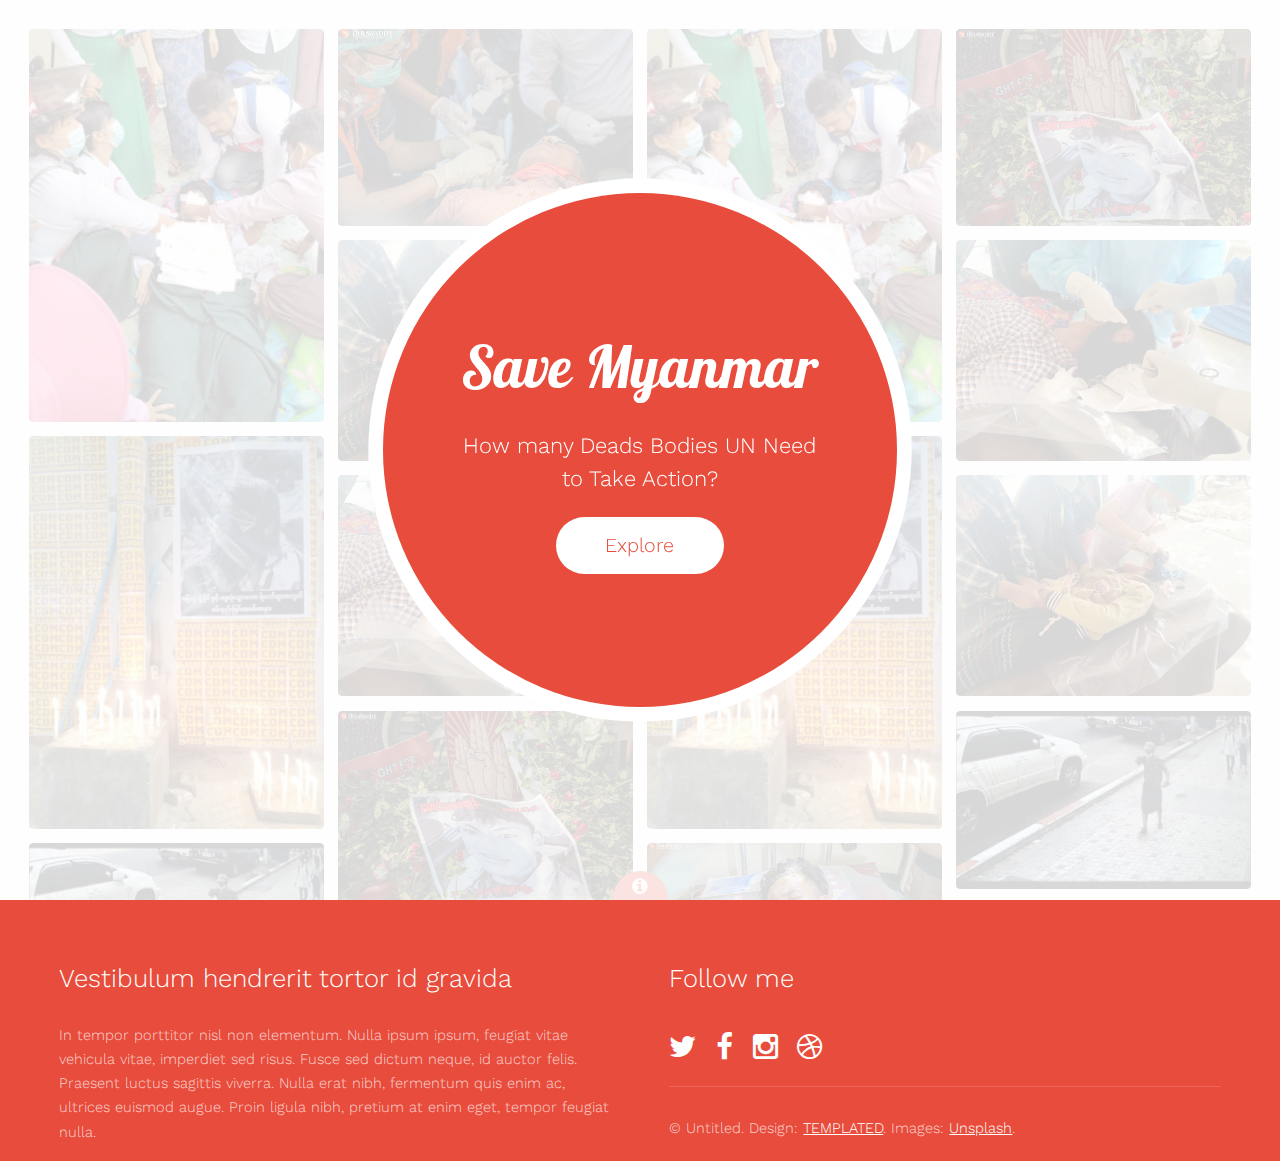
==== index.html @ 5583d714 "initial" ====
<!DOCTYPE html>
<html>
	<head>
		<title>Say No To Military Coup</title>
		<meta charset="utf-8" />
		<meta name="viewport" content="width=device-width, initial-scale=1" />
		<link rel="stylesheet" href="assets/css/main.css" />
	</head>
	<body>

		<!-- Header -->
			<header id="header">
				<div class="inner">
					<div class="content">
						<h1>Save Myanmar</h1>
						<h2>How many Deads Bodies UN Need<br />
						to Take Action?</h2>
						<a href="#" class="button big alt"><span>Explore</span></a>
					</div>
					<a href="#" class="button hidden"><span>Explore</span></a>
				</div>
			</header>

		<!-- Main -->
			<div id="main">
				<div class="inner">
					<div class="columns">

						<!-- Column 1 (horizontal, vertical, horizontal, vertical) -->
							<div class="image fit">
								<a href="detail2.html"><img src="images/img1.jpg" alt="" /></a>
							</div>
							<div class="image fit">
								<a href="detail2.html"><img src="images/img2.jpg" alt="" /></a>
							</div>
							<div class="image fit">
								<a href="detail2.html"><img src="images/img3.jpg" alt="" /></a>
							</div>
							<div class="image fit">
								<a href="detail2.html"><img src="images/img4.jpg" alt="" /></a>
							</div>

						<!-- Column 2 (vertical, horizontal, vertical, horizontal) -->
							<div class="image fit">
								<a href="detail2.html"><img src="images/img6.jpg" alt="" /></a>
							</div>
							<div class="image fit">
								<a href="detail2.html"><img src="images/img5.jpg" alt="" /></a>
							</div>
							<div class="image fit">
								<a href="detail2.html"><img src="images/img8.jpg" alt="" /></a>
							</div>
							<div class="image fit">
								<a href="detail2.html"><img src="images/img7.jpg" alt="" /></a>
							</div>

						<!-- Column 3 (horizontal, vertical, horizontal, vertical) -->
							<div class="image fit">
								<a href="detail2.html"><img src="images/img1.jpg" alt="" /></a>
							</div>
							<div class="image fit">
								<a href="detail2.html"><img src="images/img2.jpg" alt="" /></a>
							</div>
							<div class="image fit">
								<a href="detail2.html"><img src="images/img7.jpg" alt="" /></a>
							</div>
							<div class="image fit">
								<a href="detail2.html"><img src="images/img8.jpg" alt="" /></a>
							</div>

						<!-- Column 4 (vertical, horizontal, vertical, horizontal) -->
							<div class="image fit">
								<a href="detail2.html"><img src="images/img5.jpg" alt="" /></a>
							</div>
							<div class="image fit">
								<a href="detail2.html"><img src="images/img6.jpg" alt="" /></a>
							</div>
							<div class="image fit">
								<a href="detail2.html"><img src="images/img3.jpg" alt="" /></a>
							</div>
							<div class="image fit">
								<a href="detail2.html"><img src="images/img4.jpg" alt="" /></a>
							</div>

					</div>
				</div>
			</div>

		<!-- Footer -->
			<footer id="footer">
				<a href="#" class="info fa fa-info-circle"><span>About</span></a>
				<div class="inner">
					<div class="content">
						<h3>Vestibulum hendrerit tortor id gravida</h3>
						<p>In tempor porttitor nisl non elementum. Nulla ipsum ipsum, feugiat vitae vehicula vitae, imperdiet sed risus. Fusce sed dictum neque, id auctor felis. Praesent luctus sagittis viverra. Nulla erat nibh, fermentum quis enim ac, ultrices euismod augue. Proin ligula nibh, pretium at enim eget, tempor feugiat nulla.</p>
					</div>
					<div class="copyright">
						<h3>Follow me</h3>
						<ul class="icons">
							<li><a href="#" class="icon fa-twitter"><span class="label">Twitter</span></a></li>
							<li><a href="#" class="icon fa-facebook"><span class="label">Facebook</span></a></li>
							<li><a href="#" class="icon fa-instagram"><span class="label">Instagram</span></a></li>
							<li><a href="#" class="icon fa-dribbble"><span class="label">Dribbble</span></a></li>
						</ul>
						&copy; Untitled. Design: <a href="https://templated.co">TEMPLATED</a>. Images: <a href="https://unsplash.com/">Unsplash</a>.
					</div>
				</div>
			</footer>

		<!-- Scripts -->
			<script src="assets/js/jquery.min.js"></script>
			<script src="assets/js/skel.min.js"></script>
			<script src="assets/js/util.js"></script>
			<script src="assets/js/main.js"></script>

	</body>
</html>
---- assets/css/main.css ----
@import url(font-awesome.min.css);
@import url(https://fonts.googleapis.com/css?family=Pattaya|Work+Sans:400,200,300);

/*
	Radius by TEMPLATED
	templated.co @templatedco
	Released for free under the Creative Commons Attribution 3.0 license (templated.co/license)
*/

/* Reset */

	html, body, div, span, applet, object, iframe, h1, h2, h3, h4, h5, h6, p, blockquote, pre, a, abbr, acronym, address, big, cite, code, del, dfn, em, img, ins, kbd, q, s, samp, small, strike, strong, sub, sup, tt, var, b, u, i, center, dl, dt, dd, ol, ul, li, fieldset, form, label, legend, table, caption, tbody, tfoot, thead, tr, th, td, article, aside, canvas, details, embed, figure, figcaption, footer, header, hgroup, menu, nav, output, ruby, section, summary, time, mark, audio, video {
		margin: 0;
		padding: 0;
		border: 0;
		font-size: 100%;
		font: inherit;
		vertical-align: baseline;
	}

	article, aside, details, figcaption, figure, footer, header, hgroup, menu, nav, section {
		display: block;
	}

	body {
		line-height: 1;
	}

	ol, ul {
		list-style: none;
	}

	blockquote, q {
		quotes: none;
	}

	blockquote:before, blockquote:after, q:before, q:after {
		content: '';
		content: none;
	}

	table {
		border-collapse: collapse;
		border-spacing: 0;
	}

	body {
		-webkit-text-size-adjust: none;
	}

/* Box Model */

	*, *:before, *:after {
		-moz-box-sizing: border-box;
		-webkit-box-sizing: border-box;
		box-sizing: border-box;
	}

/* Basic */

	@-ms-viewport {
		width: device-width;
	}

	@media screen and (max-width: 480px) {

		html, body {
			min-width: 320px;
		}

	}

	body {
		background: #fff;
	}

		body.is-loading *, body.is-loading *:before, body.is-loading *:after {
			-moz-animation: none !important;
			-webkit-animation: none !important;
			-ms-animation: none !important;
			animation: none !important;
			-moz-transition: none !important;
			-webkit-transition: none !important;
			-ms-transition: none !important;
			transition: none !important;
		}

/* Type */

	body {
		background-color: #fff;
		color: #444;
	}

	body, input, select, textarea {
		font-family: "Work Sans", sans-serif;
		font-size: 13pt;
		font-weight: 300;
		line-height: 1.65;
	}

		@media screen and (max-width: 1680px) {

			body, input, select, textarea {
				font-size: 11pt;
			}

		}

		@media screen and (max-width: 1280px) {

			body, input, select, textarea {
				font-size: 11pt;
			}

		}

		@media screen and (max-width: 980px) {

			body, input, select, textarea {
				font-size: 12pt;
			}

		}

		@media screen and (max-width: 736px) {

			body, input, select, textarea {
				font-size: 12pt;
			}

		}

		@media screen and (max-width: 480px) {

			body, input, select, textarea {
				font-size: 12pt;
			}

		}

	a {
		text-decoration: underline;
		outline: 0;
	}

		a:hover {
			text-decoration: none;
		}

	strong, b {
		font-weight: 300;
	}

	em, i {
		font-style: italic;
	}

	p {
		margin: 0 0 2em 0;
	}

	h1, h2, h3, h4, h5, h6 {
		font-weight: 300;
		line-height: 1.5;
		margin: 0 0 1em 0;
	}

		h1 a, h2 a, h3 a, h4 a, h5 a, h6 a {
			color: inherit;
			text-decoration: none;
		}

	h2 {
		font-size: 1.75em;
	}

	h3 {
		font-size: 1.35em;
	}

	h4 {
		font-size: 1.1em;
	}

	h5 {
		font-size: 0.9em;
	}

	h6 {
		font-size: 0.7em;
	}

	sub {
		font-size: 0.8em;
		position: relative;
		top: 0.5em;
	}

	sup {
		font-size: 0.8em;
		position: relative;
		top: -0.5em;
	}

	blockquote {
		border-left: solid 4px;
		font-style: italic;
		margin: 0 0 2em 0;
		padding: 0.5em 0 0.5em 2em;
	}

	code {
		border-radius: 4px;
		border: solid 1px;
		font-family: "Courier New", monospace;
		font-size: 0.9em;
		margin: 0 0.25em;
		padding: 0.25em 0.65em;
	}

	pre {
		-webkit-overflow-scrolling: touch;
		font-family: "Courier New", monospace;
		font-size: 0.9em;
		margin: 0 0 2em 0;
	}

		pre code {
			display: block;
			line-height: 1.75;
			padding: 1em 1.5em;
			overflow-x: auto;
		}

	hr {
		border: 0;
		border-bottom: solid 1px;
		margin: 2em 0;
	}

		hr.major {
			margin: 3em 0;
		}

	.align-left {
		text-align: left;
	}

	.align-center {
		text-align: center;
	}

	.align-right {
		text-align: right;
	}

	input, select, textarea {
		color: #555;
	}

	a {
		color: #e74c3c;
	}

	strong, b {
		color: #555;
	}

	h1, h2, h3, h4, h5, h6 {
		color: #555;
	}

	blockquote {
		border-left-color: rgba(144, 144, 144, 0.25);
	}

	code {
		background: rgba(144, 144, 144, 0.075);
		border-color: rgba(144, 144, 144, 0.25);
	}

	hr {
		border-bottom-color: rgba(144, 144, 144, 0.25);
	}

/* Box */

	.box {
		border-radius: 4px;
		border: solid 1px;
		margin-bottom: 2em;
		padding: 1.5em;
	}

		.box > :last-child,
		.box > :last-child > :last-child,
		.box > :last-child > :last-child > :last-child {
			margin-bottom: 0;
		}

		.box.alt {
			border: 0;
			border-radius: 0;
			padding: 0;
		}

	.box {
		border-color: rgba(144, 144, 144, 0.25);
	}

/* Button */

	input[type="submit"],
	input[type="reset"],
	input[type="button"],
	button,
	.button {
		-moz-appearance: none;
		-webkit-appearance: none;
		-ms-appearance: none;
		appearance: none;
		-moz-transition: background-color 0.2s ease-in-out, color 0.2s ease-in-out;
		-webkit-transition: background-color 0.2s ease-in-out, color 0.2s ease-in-out;
		-ms-transition: background-color 0.2s ease-in-out, color 0.2s ease-in-out;
		transition: background-color 0.2s ease-in-out, color 0.2s ease-in-out;
		border-radius: 4px;
		border: 0;
		cursor: pointer;
		display: inline-block;
		font-weight: 300;
		height: 2.85em;
		line-height: 2.95em;
		padding: 0 2.5em;
		text-align: center;
		text-decoration: none;
		white-space: nowrap;
	}

		input[type="submit"].icon,
		input[type="reset"].icon,
		input[type="button"].icon,
		button.icon,
		.button.icon {
			padding-left: 1.35em;
		}

			input[type="submit"].icon:before,
			input[type="reset"].icon:before,
			input[type="button"].icon:before,
			button.icon:before,
			.button.icon:before {
				margin-right: 0.5em;
			}

		input[type="submit"].alt,
		input[type="reset"].alt,
		input[type="button"].alt,
		button.alt,
		.button.alt {
			background: #FFF;
			color: #e74c3c;
		}

		input[type="submit"].fit,
		input[type="reset"].fit,
		input[type="button"].fit,
		button.fit,
		.button.fit {
			display: block;
			margin: 0 0 1em 0;
			width: 100%;
		}

		input[type="submit"].small,
		input[type="reset"].small,
		input[type="button"].small,
		button.small,
		.button.small {
			font-size: 0.8em;
		}

		input[type="submit"].big,
		input[type="reset"].big,
		input[type="button"].big,
		button.big,
		.button.big {
			font-size: 1.35em;
		}

		input[type="submit"].disabled, input[type="submit"]:disabled,
		input[type="reset"].disabled,
		input[type="reset"]:disabled,
		input[type="button"].disabled,
		input[type="button"]:disabled,
		button.disabled,
		button:disabled,
		.button.disabled,
		.button:disabled {
			-moz-pointer-events: none;
			-webkit-pointer-events: none;
			-ms-pointer-events: none;
			pointer-events: none;
			opacity: 0.25;
		}

		@media screen and (max-width: 480px) {

			input[type="submit"],
			input[type="reset"],
			input[type="button"],
			button,
			.button {
				padding: 0;
			}

		}

/* Form */

	form {
		margin: 0 0 2em 0;
	}

	label {
		display: block;
		font-size: 0.9em;
		font-weight: 300;
		margin: 0 0 1em 0;
	}

	input[type="text"],
	input[type="password"],
	input[type="email"],
	select,
	textarea {
		-moz-appearance: none;
		-webkit-appearance: none;
		-ms-appearance: none;
		appearance: none;
		border-radius: 4px;
		border: none;
		border: solid 1px;
		color: inherit;
		display: block;
		outline: 0;
		padding: 0 1em;
		text-decoration: none;
		width: 100%;
	}

		input[type="text"]:invalid,
		input[type="password"]:invalid,
		input[type="email"]:invalid,
		select:invalid,
		textarea:invalid {
			box-shadow: none;
		}

	.select-wrapper {
		text-decoration: none;
		display: block;
		position: relative;
	}

		.select-wrapper:before {
			-moz-osx-font-smoothing: grayscale;
			-webkit-font-smoothing: antialiased;
			font-family: FontAwesome;
			font-style: normal;
			font-weight: normal;
			text-transform: none !important;
		}

		.select-wrapper:before {
			content: '\f078';
			display: block;
			height: 2.75em;
			line-height: 2.75em;
			pointer-events: none;
			position: absolute;
			right: 0;
			text-align: center;
			top: 0;
			width: 2.75em;
		}

		.select-wrapper select::-ms-expand {
			display: none;
		}

	input[type="text"],
	input[type="password"],
	input[type="email"],
	select {
		height: 2.75em;
	}

	textarea {
		padding: 0.75em 1em;
	}

	input[type="checkbox"],
	input[type="radio"] {
		-moz-appearance: none;
		-webkit-appearance: none;
		-ms-appearance: none;
		appearance: none;
		display: block;
		float: left;
		margin-right: -2em;
		opacity: 0;
		width: 1em;
		z-index: -1;
	}

		input[type="checkbox"] + label,
		input[type="radio"] + label {
			text-decoration: none;
			cursor: pointer;
			display: inline-block;
			font-size: 1em;
			font-weight: 300;
			padding-left: 2.4em;
			padding-right: 0.75em;
			position: relative;
		}

			input[type="checkbox"] + label:before,
			input[type="radio"] + label:before {
				-moz-osx-font-smoothing: grayscale;
				-webkit-font-smoothing: antialiased;
				font-family: FontAwesome;
				font-style: normal;
				font-weight: normal;
				text-transform: none !important;
			}

			input[type="checkbox"] + label:before,
			input[type="radio"] + label:before {
				border-radius: 4px;
				border: solid 1px;
				content: '';
				display: inline-block;
				height: 1.65em;
				left: 0;
				line-height: 1.58125em;
				position: absolute;
				text-align: center;
				top: 0;
				width: 1.65em;
			}

		input[type="checkbox"]:checked + label:before,
		input[type="radio"]:checked + label:before {
			content: '\f00c';
		}

	input[type="checkbox"] + label:before {
		border-radius: 4px;
	}

	input[type="radio"] + label:before {
		border-radius: 100%;
	}

	::-webkit-input-placeholder {
		opacity: 1.0;
	}

	:-moz-placeholder {
		opacity: 1.0;
	}

	::-moz-placeholder {
		opacity: 1.0;
	}

	:-ms-input-placeholder {
		opacity: 1.0;
	}

	.formerize-placeholder {
		opacity: 1.0;
	}

	label {
		color: #555;
	}

	input[type="text"],
	input[type="password"],
	input[type="email"],
	select,
	textarea {
		background: rgba(144, 144, 144, 0.075);
		border-color: rgba(144, 144, 144, 0.25);
	}

		input[type="text"]:focus,
		input[type="password"]:focus,
		input[type="email"]:focus,
		select:focus,
		textarea:focus {
			border-color: #e74c3c;
			box-shadow: 0 0 0 1px #e74c3c;
		}

	.select-wrapper:before {
		color: rgba(144, 144, 144, 0.25);
	}

	input[type="checkbox"] + label,
	input[type="radio"] + label {
		color: #444;
	}

		input[type="checkbox"] + label:before,
		input[type="radio"] + label:before {
			background: rgba(144, 144, 144, 0.075);
			border-color: rgba(144, 144, 144, 0.25);
		}

	input[type="checkbox"]:checked + label:before,
	input[type="radio"]:checked + label:before {
		background-color: #e74c3c;
		border-color: #e74c3c;
		color: #ffffff;
	}

	input[type="checkbox"]:focus + label:before,
	input[type="radio"]:focus + label:before {
		border-color: #e74c3c;
		box-shadow: 0 0 0 1px #e74c3c;
	}

	::-webkit-input-placeholder {
		color: #bbb !important;
	}

	:-moz-placeholder {
		color: #bbb !important;
	}

	::-moz-placeholder {
		color: #bbb !important;
	}

	:-ms-input-placeholder {
		color: #bbb !important;
	}

	.formerize-placeholder {
		color: #bbb !important;
	}

/* Icon */

	.icon {
		text-decoration: none;
		border-bottom: none;
		position: relative;
	}

		.icon:before {
			-moz-osx-font-smoothing: grayscale;
			-webkit-font-smoothing: antialiased;
			font-family: FontAwesome;
			font-style: normal;
			font-weight: normal;
			text-transform: none !important;
		}

		.icon > .label {
			display: none;
		}

/* Image */

	.image {
		border-radius: 4px;
		border: 0;
		display: inline-block;
		position: relative;
	}

		.image img {
			border-radius: 4px;
			display: block;
		}

		.image.left, .image.right {
			max-width: 40%;
		}

			.image.left img, .image.right img {
				width: 100%;
			}

		.image.left {
			float: left;
			margin: 0 1.5em 1em 0;
			top: 0.25em;
		}

		.image.right {
			float: right;
			margin: 0 0 1em 1.5em;
			top: 0.25em;
		}

		.image.fit {
			display: block;
			margin: 0 0 2em 0;
			width: 100%;
		}

			.image.fit img {
				width: 100%;
			}

		.image.main {
			display: block;
			margin: 0 0 3em 0;
			width: 100%;
		}

			.image.main img {
				width: 100%;
			}

/* List */

	ol {
		list-style: decimal;
		margin: 0 0 2em 0;
		padding-left: 1.25em;
	}

		ol li {
			padding-left: 0.25em;
		}

	ul {
		list-style: disc;
		margin: 0 0 2em 0;
		padding-left: 1em;
	}

		ul li {
			padding-left: 0.5em;
		}

		ul.alt {
			list-style: none;
			padding-left: 0;
		}

			ul.alt li {
				border-top: solid 1px;
				padding: 0.5em 0;
			}

				ul.alt li:first-child {
					border-top: 0;
					padding-top: 0;
				}

		ul.icons {
			cursor: default;
			list-style: none;
			padding-left: 0;
		}

			ul.icons li {
				display: inline-block;
				padding: 0 1em 0 0;
			}

				ul.icons li:last-child {
					padding-right: 0;
				}

				ul.icons li .icon:before {
					font-size: 2em;
				}

		ul.actions {
			cursor: default;
			list-style: none;
			padding-left: 0;
		}

			ul.actions li {
				display: inline-block;
				padding: 0 1em 0 0;
				vertical-align: middle;
			}

				ul.actions li:last-child {
					padding-right: 0;
				}

			ul.actions.small li {
				padding: 0 0.5em 0 0;
			}

			ul.actions.vertical li {
				display: block;
				padding: 1em 0 0 0;
			}

				ul.actions.vertical li:first-child {
					padding-top: 0;
				}

				ul.actions.vertical li > * {
					margin-bottom: 0;
				}

			ul.actions.vertical.small li {
				padding: 0.5em 0 0 0;
			}

				ul.actions.vertical.small li:first-child {
					padding-top: 0;
				}

			ul.actions.fit {
				display: table;
				margin-left: -1em;
				padding: 0;
				table-layout: fixed;
				width: calc(100% + 1em);
			}

				ul.actions.fit li {
					display: table-cell;
					padding: 0 0 0 1em;
				}

					ul.actions.fit li > * {
						margin-bottom: 0;
					}

				ul.actions.fit.small {
					margin-left: -0.5em;
					width: calc(100% + 0.5em);
				}

					ul.actions.fit.small li {
						padding: 0 0 0 0.5em;
					}

			@media screen and (max-width: 480px) {

				ul.actions {
					margin: 0 0 2em 0;
				}

					ul.actions li {
						padding: 1em 0 0 0;
						display: block;
						text-align: center;
						width: 100%;
					}

						ul.actions li:first-child {
							padding-top: 0;
						}

						ul.actions li > * {
							width: 100%;
							margin: 0 !important;
						}

							ul.actions li > *.icon:before {
								margin-left: -2em;
							}

					ul.actions.small li {
						padding: 0.5em 0 0 0;
					}

						ul.actions.small li:first-child {
							padding-top: 0;
						}

			}

	dl {
		margin: 0 0 2em 0;
	}

		dl dt {
			display: block;
			font-weight: 300;
			margin: 0 0 1em 0;
		}

		dl dd {
			margin-left: 2em;
		}

	ul.alt li {
		border-top-color: rgba(144, 144, 144, 0.25);
	}

/* Columns */

	.columns {
		position: relative;
		-moz-column-count: 4;
		-webkit-column-count: 4;
		column-count: 4;
		-moz-column-gap: 1em;
		-webkit-column-gap: 1em;
		column-gap: 1em;
	}

		.columns .image {
			position: relative;
			display: inline-block;
			margin: 0 0 .5em;
			width: 100%;
			overflow: hidden;
		}

			.columns .image img {
				-moz-transition: -moz-transform 0.2s ease-in-out;
				-webkit-transition: -webkit-transform 0.2s ease-in-out;
				-ms-transition: -ms-transform 0.2s ease-in-out;
				transition: transform 0.2s ease-in-out;
				-webkit-backface-visibility: hidden;
				-webkit-transform: translate3D(0, 0, 0);
			}

			.columns .image:hover img {
				-moz-transform: scale(1.1);
				-webkit-transform: scale(1.1);
				-ms-transform: scale(1.1);
				transform: scale(1.1);
			}

		@media screen and (max-width: 736px) {

			.columns {
				-moz-column-count: 2;
				-webkit-column-count: 2;
				column-count: 2;
			}

		}

		@media screen and (max-width: 480px) {

			.columns {
				-moz-column-count: 1;
				-webkit-column-count: 1;
				column-count: 1;
			}

		}

/* Preview */

	#preview {
		position: relative;
		padding: 1em;
	}

		#preview .inner {
			max-width: 70em;
			margin: 0 auto;
		}

		#preview .image {
			margin: 0;
		}

		#preview.vertical .inner {
			display: -ms-flexbox;
			display: -moz-flex;
			display: -webkit-flex;
			display: -ms-flex;
			display: flex;
		}

			#preview.vertical .inner .image {
				-ms-flex: 1 1 calc(100% - 50px);
				flex: 1 1 calc(100% - 50px);
				max-width: 100%;
				width: 50%;
			}

			#preview.vertical .inner .content {
				-ms-flex: 1 1 calc(100% - 50px);
				flex: 1 1 calc(100% - 50px);
				max-width: 100%;
				width: 50%;
			}

		#preview .nav {
			-moz-transition: background-color 0.2s ease-in-out;
			-webkit-transition: background-color 0.2s ease-in-out;
			-ms-transition: background-color 0.2s ease-in-out;
			transition: background-color 0.2s ease-in-out;
			position: fixed;
			height: 2em;
			width: 2em;
			background: #fff;
			border-radius: 100%;
			line-height: 2em;
			top: 50%;
			font-size: 1.75em;
			text-align: center;
			z-index: 10003;
		}

			#preview .nav:hover {
				background: #FFF;
			}

			#preview .nav.previous {
				left: -.4em;
			}

			#preview .nav.next {
				right: -.4em;
			}

		#preview .content {
			padding: 3em 2em;
		}

			#preview .content header h2 {
				font-size: 2.5em;
				color: #e74c3c;
			}

		@media screen and (max-width: 1680px) {

			#preview .inner {
				max-width: 55em;
			}

		}

		@media screen and (max-width: 980px) {

			#preview.vertical .inner {
				-moz-flex-wrap: wrap;
				-webkit-flex-wrap: wrap;
				-ms-flex-wrap: wrap;
				flex-wrap: wrap;
			}

		}

		@media screen and (max-width: 736px) {

			#preview .content {
				padding: 2em;
			}

				#preview .content header h2 {
					font-size: 2em;
				}

		}

/* Section/Article */

	section.special, article.special {
		text-align: center;
	}

	header p {
		position: relative;
		margin: 0 0 1.5em 0;
	}

	header h2 + p {
		font-size: 1.25em;
		margin-top: -1em;
	}

	header h3 + p {
		font-size: 1.1em;
		margin-top: -0.8em;
	}

	header h4 + p,
	header h5 + p,
	header h6 + p {
		font-size: 0.9em;
		margin-top: -0.6em;
	}

	header p {
		color: #bbb;
	}

/* Table */

	.table-wrapper {
		-webkit-overflow-scrolling: touch;
		overflow-x: auto;
	}

	table {
		margin: 0 0 2em 0;
		width: 100%;
	}

		table tbody tr {
			border: solid 1px;
			border-left: 0;
			border-right: 0;
		}

		table td {
			padding: 0.75em 0.75em;
		}

		table th {
			font-size: 0.9em;
			font-weight: 300;
			padding: 0 0.75em 0.75em 0.75em;
			text-align: left;
		}

		table thead {
			border-bottom: solid 2px;
		}

		table tfoot {
			border-top: solid 2px;
		}

		table.alt {
			border-collapse: separate;
		}

			table.alt tbody tr td {
				border: solid 1px;
				border-left-width: 0;
				border-top-width: 0;
			}

				table.alt tbody tr td:first-child {
					border-left-width: 1px;
				}

			table.alt tbody tr:first-child td {
				border-top-width: 1px;
			}

			table.alt thead {
				border-bottom: 0;
			}

			table.alt tfoot {
				border-top: 0;
			}

	table tbody tr {
		border-color: rgba(144, 144, 144, 0.25);
	}

		table tbody tr:nth-child(2n + 1) {
			background-color: rgba(144, 144, 144, 0.075);
		}

	table th {
		color: #555;
	}

	table thead {
		border-bottom-color: rgba(144, 144, 144, 0.25);
	}

	table tfoot {
		border-top-color: rgba(144, 144, 144, 0.25);
	}

	table.alt tbody tr td {
		border-color: rgba(144, 144, 144, 0.25);
	}

/* Header */

	#header {
		-moz-transition: background 1s ease-in-out, height 0.2s ease-in-out;
		-webkit-transition: background 1s ease-in-out, height 0.2s ease-in-out;
		-ms-transition: background 1s ease-in-out, height 0.2s ease-in-out;
		transition: background 1s ease-in-out, height 0.2s ease-in-out;
		display: -moz-flex;
		display: -webkit-flex;
		display: -ms-flex;
		display: flex;
		-moz-justify-content: center;
		-webkit-justify-content: center;
		-ms-justify-content: center;
		justify-content: center;
		-moz-align-items: center;
		-webkit-align-items: center;
		-ms-align-items: center;
		align-items: center;
		display: -ms-flexbox;
		-ms-flex-align: center;
		-ms-flex-pack: center;
		background: rgba(254, 254, 254, 0.85);
		position: fixed;
		top: 0;
		width: 100%;
		height: 100vh;
		z-index: 10001;
	}

		#header .inner {
			-moz-transition: height 0.2s ease-in-out, width 0.2s ease-in-out;
			-webkit-transition: height 0.2s ease-in-out, width 0.2s ease-in-out;
			-ms-transition: height 0.2s ease-in-out, width 0.2s ease-in-out;
			transition: height 0.2s ease-in-out, width 0.2s ease-in-out;
			display: -moz-flex;
			display: -webkit-flex;
			display: -ms-flex;
			display: flex;
			-moz-flex-direction: column;
			-webkit-flex-direction: column;
			-ms-flex-direction: column;
			flex-direction: column;
			-moz-justify-content: center;
			-webkit-justify-content: center;
			-ms-justify-content: center;
			justify-content: center;
			-moz-align-items: center;
			-webkit-align-items: center;
			-ms-align-items: center;
			align-items: center;
			display: -ms-flexbox;
			-ms-flex-align: center;
			-ms-flex-pack: center;
			background: #e74c3c;
			border-radius: 100%;
			width: 35em;
			height: 35em;
			padding: 4em;
			text-align: center;
			box-shadow: 0 0 0 1em #FFF;
			cursor: default;
		}

			#header .inner .content {
				-moz-transition: opacity 1s ease-in-out;
				-webkit-transition: opacity 1s ease-in-out;
				-ms-transition: opacity 1s ease-in-out;
				transition: opacity 1s ease-in-out;
				opacity: 1;
			}

				#header .inner .content h1 {
					font-size: 4em;
					font-family: 'Pattaya', sans-serif;
					margin: 0 0 .25em 0;
					color: #fff;
				}

				#header .inner .content h2 {
					font-size: 1.5em;
					color: #fff;
					margin: 0 0 1em 0;
				}

			#header .inner .button {
				-moz-transition: background 1s ease-in-out;
				-webkit-transition: background 1s ease-in-out;
				-ms-transition: background 1s ease-in-out;
				transition: background 1s ease-in-out;
				margin: 0;
				border-radius: 30px;
			}

				#header .inner .button.hidden {
					display: none;
					cursor: pointer;
				}

			#header .inner.hidden {
				display: none;
			}

		#header.hide, #header.preview {
			-moz-transition: background 0.2s ease-in-out, height 1s ease-in-out;
			-webkit-transition: background 0.2s ease-in-out, height 1s ease-in-out;
			-ms-transition: background 0.2s ease-in-out, height 1s ease-in-out;
			transition: background 0.2s ease-in-out, height 1s ease-in-out;
			background: none;
			height: 0;
		}

			#header.hide .inner, #header.preview .inner {
				height: 6em;
				width: 6em;
				padding: 2em;
			}

				#header.hide .inner .content, #header.preview .inner .content {
					opacity: 0;
				}

					#header.hide .inner .content h1, #header.preview .inner .content h1 {
						display: none;
					}

					#header.hide .inner .content h2, #header.preview .inner .content h2 {
						display: none;
					}

			#header.hide .button.big, #header.preview .button.big {
				display: none;
			}

			#header.hide .button.hidden, #header.preview .button.hidden {
				text-decoration: none;
				padding-top: 1.5em;
				padding-left: 0;
				padding-right: 0;
				background: none;
				display: inline-block;
			}

				#header.hide .button.hidden:before, #header.preview .button.hidden:before {
					-moz-osx-font-smoothing: grayscale;
					-webkit-font-smoothing: antialiased;
					font-family: FontAwesome;
					font-style: normal;
					font-weight: normal;
					text-transform: none !important;
				}

				#header.hide .button.hidden:before, #header.preview .button.hidden:before {
					content: '\f015';
					color: #FFF;
					font-size: 1.5em;
				}

				#header.hide .button.hidden span, #header.preview .button.hidden span {
					display: none;
				}

		@media screen and (max-width: 736px) {

			#header .inner {
				width: 25em;
				height: 25em;
				font-size: .75em;
				padding: 3em;
			}

		}

		@media screen and (max-width: 480px) {

			#header .inner {
				width: 26em;
				height: 26em;
				padding: 2em;
				font-size: .65em;
			}

				#header .inner .button {
					padding-left: 2em;
					padding-right: 2em;
				}

		}

/* Main */

	#main {
		padding: 2em;
	}

		#main .inner {
			max-width: 100%;
		}

/* Footer */

	#footer {
		-moz-transition: bottom 0.2s ease;
		-webkit-transition: bottom 0.2s ease;
		-ms-transition: bottom 0.2s ease;
		transition: bottom 0.2s ease;
		position: fixed;
		bottom: -20em;
		color: #FFF;
		left: 0;
		width: 100%;
		text-align: center;
		z-index: 9999;
	}

		#footer.show {
			bottom: 0;
		}

		#footer .info {
			position: relative;
			display: inline-block;
			text-decoration: none;
			border-radius: 50% 50% 0 0;
			background: #e74c3c;
			width: 3em;
			height: 3em;
			margin-bottom: -1.75em;
			color: #FFF;
			font-size: 1.25em;
			padding-top: .35em;
		}

			#footer .info span {
				display: none;
			}

		#footer .inner {
			display: -moz-flex;
			display: -webkit-flex;
			display: -ms-flex;
			display: flex;
			-moz-justify-content: center;
			-webkit-justify-content: center;
			-ms-justify-content: center;
			justify-content: center;
			-moz-align-items: stretch;
			-webkit-align-items: stretch;
			-ms-align-items: stretch;
			align-items: stretch;
			display: -ms-flexbox;
			-ms-flex-align: center;
			-ms-flex-pack: center;
			position: relative;
			z-index: 10003;
			background: #e74c3c;
			padding: 2em;
			height: 20em;
		}

			#footer .inner .content,
			#footer .inner .copyright {
				width: 50%;
				text-align: left;
				color: rgba(255, 255, 255, 0.75);
				padding: 2em;
				display: inline-block;
			}

				#footer .inner .content h3,
				#footer .inner .copyright h3 {
					color: #FFF;
					font-size: 1.75em;
				}

				#footer .inner .content a,
				#footer .inner .copyright a {
					color: #FFF;
				}

					#footer .inner .content a:hover,
					#footer .inner .copyright a:hover {
						color: rgba(255, 255, 255, 0.75);
					}

				#footer .inner .content p,
				#footer .inner .copyright p {
					margin: 0;
				}

			#footer .inner .copyright ul {
				border-bottom: 1px solid rgba(255, 255, 255, 0.15);
				padding-bottom: 1em;
			}

		@media screen and (max-width: 980px) {

			#footer {
				position: relative;
				bottom: 0;
			}

				#footer .inner {
					height: auto;
					display: block;
				}

					#footer .inner .content,
					#footer .inner .copyright {
						display: block;
						width: 100%;
						text-align: center;
					}

				#footer .info {
					display: none;
				}

		}

		@media screen and (max-width: 480px) {

			#footer .inner {
				padding: 2em;
			}

				#footer .inner .content,
				#footer .inner .copyright {
					padding: 1em;
				}

		}
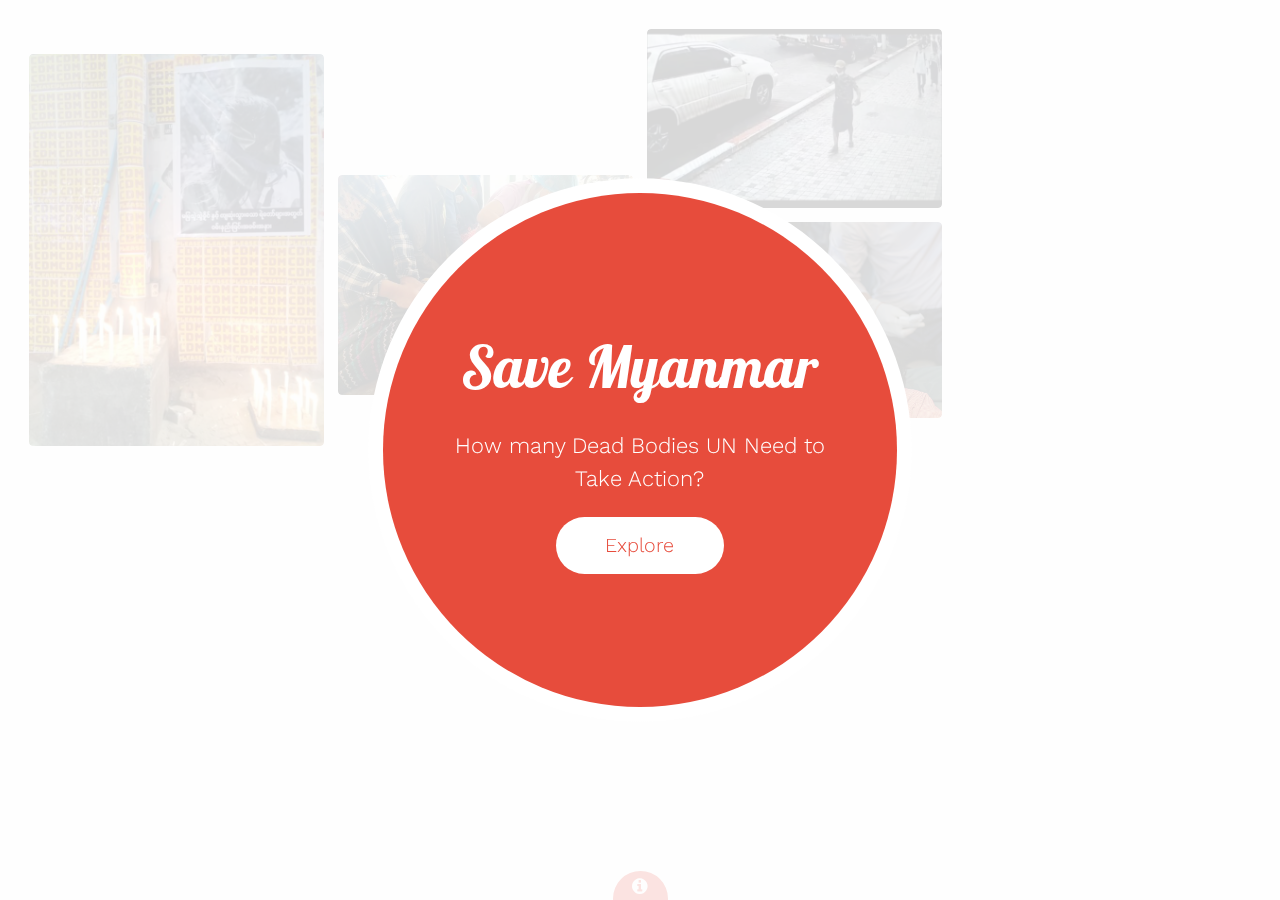
==== commit cfbbc187: "before 28 feb" ====
--- a/index.html
+++ b/index.html
@@ -13,8 +13,7 @@
 				<div class="inner">
 					<div class="content">
 						<h1>Save Myanmar</h1>
-						<h2>How many Deads Bodies UN Need<br />
-						to Take Action?</h2>
+						<h2>How many Dead Bodies UN Need to Take Action?</h2>
 						<a href="#" class="button big alt"><span>Explore</span></a>
 					</div>
 					<a href="#" class="button hidden"><span>Explore</span></a>
@@ -28,58 +27,58 @@
 
 						<!-- Column 1 (horizontal, vertical, horizontal, vertical) -->
 							<div class="image fit">
-								<a href="detail2.html"><img src="images/img1.jpg" alt="" /></a>
+								<a href="mttk.html"><img src="images/mttk.jpg" alt="" /></a>
 							</div>
 							<div class="image fit">
-								<a href="detail2.html"><img src="images/img2.jpg" alt="" /></a>
+								<a href="mttk.html"><img src="images/img2.jpg" alt="" /></a>
 							</div>
+							<!-- <div class="image fit">
+								<a href="detail2.html"><img src="images/img3.jpg" alt="" /></a>
+							</div> -->
 							<div class="image fit">
-								<a href="detail2.html"><img src="images/img3.jpg" alt="" /></a>
-							</div>
-							<div class="image fit">
-								<a href="detail2.html"><img src="images/img4.jpg" alt="" /></a>
+								<a href="ktnw.html"><img src="images/ktnw.jpg" alt="" /></a>
 							</div>
 
 						<!-- Column 2 (vertical, horizontal, vertical, horizontal) -->
 							<div class="image fit">
-								<a href="detail2.html"><img src="images/img6.jpg" alt="" /></a>
+								<a href="ktnw.html"><img src="images/ktnw2.jpg" alt="" /></a>
 							</div>
 							<div class="image fit">
-								<a href="detail2.html"><img src="images/img5.jpg" alt="" /></a>
+								<a href="ktnw.html"><img src="images/ktnw3.jpg" alt="" /></a>
 							</div>
-							<div class="image fit">
+							<!-- <div class="image fit">
 								<a href="detail2.html"><img src="images/img8.jpg" alt="" /></a>
-							</div>
-							<div class="image fit">
+							</div> -->
+							<!-- <div class="image fit">
 								<a href="detail2.html"><img src="images/img7.jpg" alt="" /></a>
-							</div>
+							</div> -->
 
 						<!-- Column 3 (horizontal, vertical, horizontal, vertical) -->
 							<div class="image fit">
-								<a href="detail2.html"><img src="images/img1.jpg" alt="" /></a>
+								<a href="mwyt.html"><img src="images/mwyt.jpg" alt="" /></a>
 							</div>
 							<div class="image fit">
-								<a href="detail2.html"><img src="images/img2.jpg" alt="" /></a>
+								<a href="mwyt.html"><img src="images/mwyt2.jpg" alt="" /></a>
 							</div>
-							<div class="image fit">
+							<!-- <div class="image fit">
 								<a href="detail2.html"><img src="images/img7.jpg" alt="" /></a>
 							</div>
 							<div class="image fit">
 								<a href="detail2.html"><img src="images/img8.jpg" alt="" /></a>
-							</div>
+							</div> -->
 
 						<!-- Column 4 (vertical, horizontal, vertical, horizontal) -->
 							<div class="image fit">
-								<a href="detail2.html"><img src="images/img5.jpg" alt="" /></a>
+								<a href="mwyt.html"><img src="images/mwyt3.jpg" alt="" /></a>
 							</div>
 							<div class="image fit">
-								<a href="detail2.html"><img src="images/img6.jpg" alt="" /></a>
+								<a href="mwyt.html"><img src="images/img6.jpg" alt="" /></a>
 							</div>
 							<div class="image fit">
-								<a href="detail2.html"><img src="images/img3.jpg" alt="" /></a>
+								<a href="mwyt.html"><img src="images/img3.jpg" alt="" /></a>
 							</div>
 							<div class="image fit">
-								<a href="detail2.html"><img src="images/img4.jpg" alt="" /></a>
+								<a href="mwyt.html"><img src="images/img4.jpg" alt="" /></a>
 							</div>
 
 					</div>
@@ -91,18 +90,20 @@
 				<a href="#" class="info fa fa-info-circle"><span>About</span></a>
 				<div class="inner">
 					<div class="content">
-						<h3>Vestibulum hendrerit tortor id gravida</h3>
-						<p>In tempor porttitor nisl non elementum. Nulla ipsum ipsum, feugiat vitae vehicula vitae, imperdiet sed risus. Fusce sed dictum neque, id auctor felis. Praesent luctus sagittis viverra. Nulla erat nibh, fermentum quis enim ac, ultrices euismod augue. Proin ligula nibh, pretium at enim eget, tempor feugiat nulla.</p>
+						<h3>How many Deads Bodies UN Need to Take Action?</h3>
+						<p>
+							#How_Many_Dead_Bodies_UN_Need_To_Take_Action?
+						</p>
 					</div>
 					<div class="copyright">
 						<h3>Follow me</h3>
 						<ul class="icons">
-							<li><a href="#" class="icon fa-twitter"><span class="label">Twitter</span></a></li>
-							<li><a href="#" class="icon fa-facebook"><span class="label">Facebook</span></a></li>
-							<li><a href="#" class="icon fa-instagram"><span class="label">Instagram</span></a></li>
-							<li><a href="#" class="icon fa-dribbble"><span class="label">Dribbble</span></a></li>
+							<li><a href="https://twitter.com/hashtag/WhatsHappeningInMyanmar" class="icon fa-twitter"><span class="label">Twitter</span></a></li>
+							<li><a href="https://www.facebook.com/hashtag/how_many_dead_bodies_un_need_to_take_action" class="icon fa-facebook"><span class="label">Facebook</span></a></li>
+							<!-- <li><a href="#" class="icon fa-instagram"><span class="label">Instagram</span></a></li>
+							<li><a href="#" class="icon fa-dribbble"><span class="label">Dribbble</span></a></li> -->
 						</ul>
-						&copy; Untitled. Design: <a href="https://templated.co">TEMPLATED</a>. Images: <a href="https://unsplash.com/">Unsplash</a>.
+						<!-- &copy; Untitled. Design: <a href="https://templated.co">TEMPLATED</a>. Images: <a href="https://unsplash.com/">Unsplash</a>. -->
 					</div>
 				</div>
 			</footer>
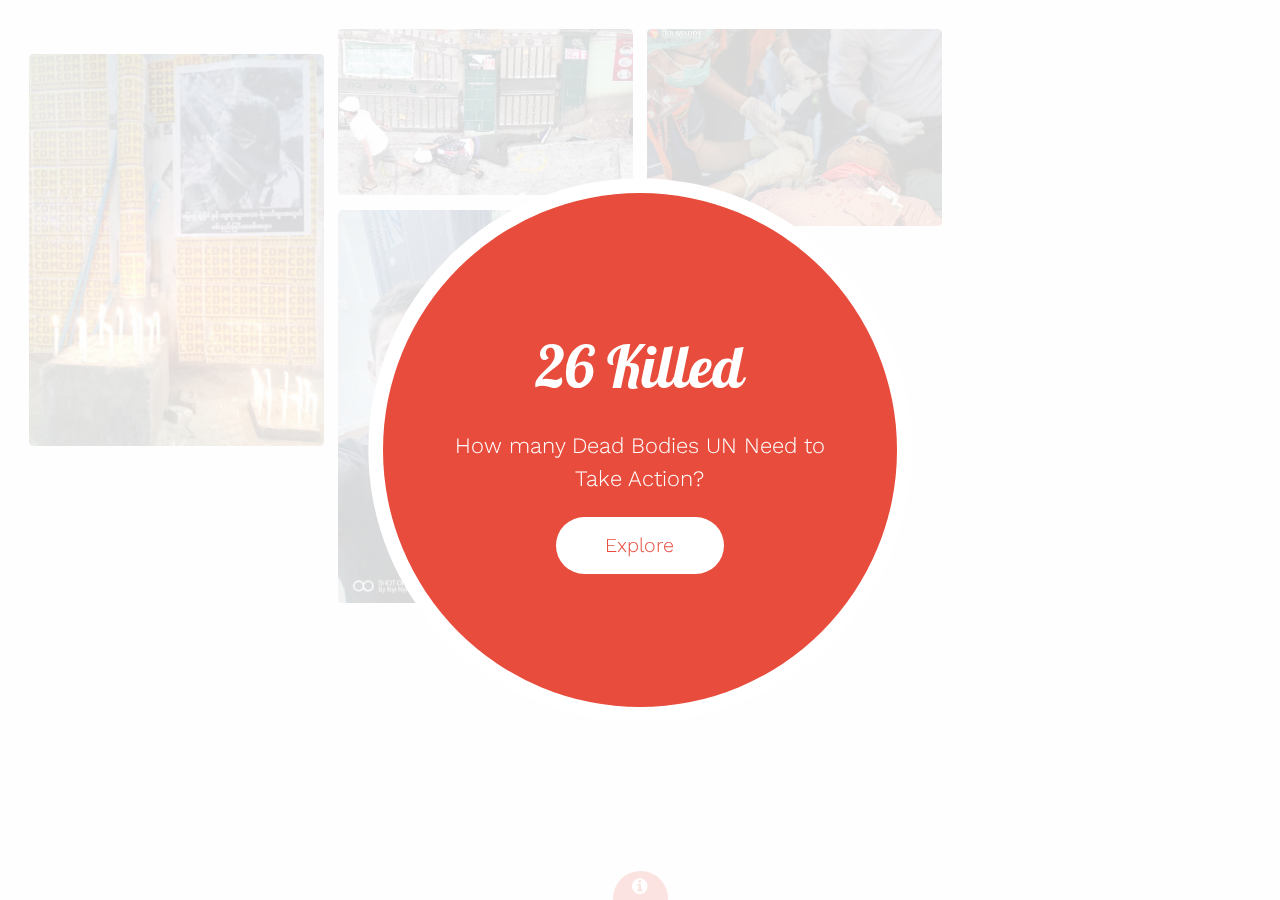
==== commit 57ae7978: "before 28 feb" ====
--- a/index.html
+++ b/index.html
@@ -1,7 +1,7 @@
 <!DOCTYPE html>
 <html>
 	<head>
-		<title>Say No To Military Coup</title>
+		<title>How many Dead Bodies UN Need to Take Action?</title>
 		<meta charset="utf-8" />
 		<meta name="viewport" content="width=device-width, initial-scale=1" />
 		<link rel="stylesheet" href="assets/css/main.css" />
@@ -12,7 +12,7 @@
 			<header id="header">
 				<div class="inner">
 					<div class="content">
-						<h1>Save Myanmar</h1>
+						<h1>26 Killed</h1>
 						<h2>How many Dead Bodies UN Need to Take Action?</h2>
 						<a href="#" class="button big alt"><span>Explore</span></a>
 					</div>
@@ -72,10 +72,10 @@
 								<a href="mwyt.html"><img src="images/mwyt3.jpg" alt="" /></a>
 							</div>
 							<div class="image fit">
-								<a href="mwyt.html"><img src="images/img6.jpg" alt="" /></a>
+								<a href="mwyt.html"><img src="images/mzlh.jpg" alt="" /></a>
 							</div>
 							<div class="image fit">
-								<a href="mwyt.html"><img src="images/img3.jpg" alt="" /></a>
+								<a href="mwyt.html"><img src="images/zlh.jpg" alt="" /></a>
 							</div>
 							<div class="image fit">
 								<a href="mwyt.html"><img src="images/img4.jpg" alt="" /></a>
@@ -91,9 +91,22 @@
 				<div class="inner">
 					<div class="content">
 						<h3>How many Deads Bodies UN Need to Take Action?</h3>
-						<p>
-							#How_Many_Dead_Bodies_UN_Need_To_Take_Action?
-						</p>
+						<h3>ကျဆုံးသွားသည့် အာဇာနည်များ</h3>
+						<ol style="text-align: left;">
+							<li>Ma Mya Thwet Thwet Khaing (20-year-old)</li>
+							<li>Mg Wai Yan Tun (37-year-old)</li>
+							<li>Ko Thet Naing Win (16-year-old)</li>
+							<li>Mg Zin Lin Htet (20-year-old)</li>
+							<li>Myeik = 7 killed</li>
+							<li>Htar Wel = 5 killed</li>
+							<li>Hledan = 2 killed</li>
+							<li>Thingangyun = 1 killed</li>
+							<li>North Dagon = 1 killed</li>
+							<li>Bago = 3 killed</li>
+							<li>Pakokku = 1 killed</li>
+							<li>Mandalay = 2 killed</li>
+							<li>Lashio = 1 killed</li>
+						</ol>
 					</div>
 					<div class="copyright">
 						<h3>Follow me</h3>
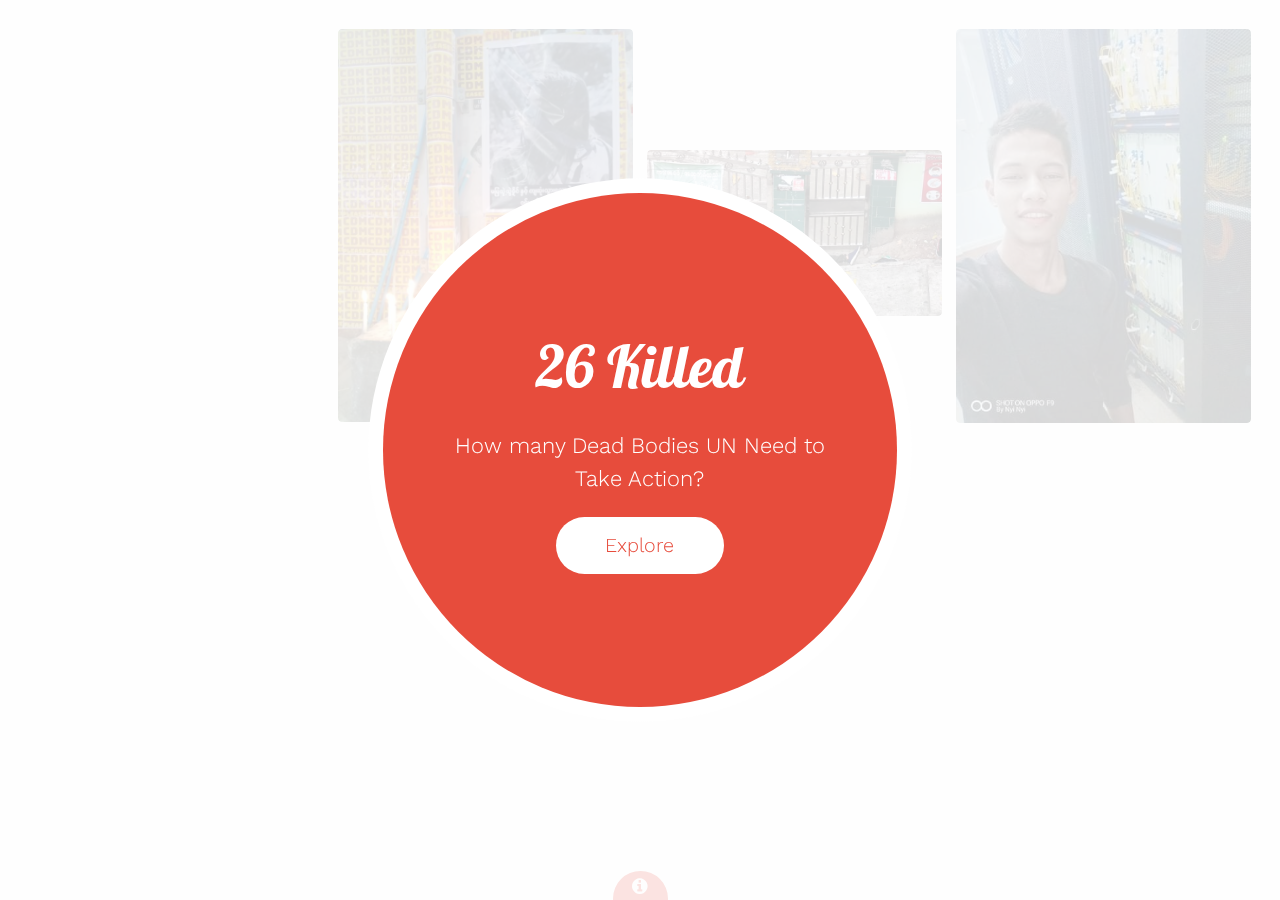
==== commit d9ec7bb3: "1Mar" ====
--- a/index.html
+++ b/index.html
@@ -28,6 +28,9 @@
 						<!-- Column 1 (horizontal, vertical, horizontal, vertical) -->
 							<div class="image fit">
 								<a href="mttk.html"><img src="images/mttk.jpg" alt="" /></a>
+							</div>
+							<div class="image fit">
+								<a href="kthh.html"><img src="images/kthh.jpg" alt="" /></a>
 							</div>
 							<div class="image fit">
 								<a href="mttk.html"><img src="images/img2.jpg" alt="" /></a>
@@ -72,13 +75,13 @@
 								<a href="mwyt.html"><img src="images/mwyt3.jpg" alt="" /></a>
 							</div>
 							<div class="image fit">
-								<a href="mwyt.html"><img src="images/mzlh.jpg" alt="" /></a>
+								<a href="mzlh.html"><img src="images/mzlh.jpg" alt="" /></a>
 							</div>
 							<div class="image fit">
-								<a href="mwyt.html"><img src="images/zlh.jpg" alt="" /></a>
+								<a href="mzlh.html"><img src="images/zlh.jpg" alt="" /></a>
 							</div>
 							<div class="image fit">
-								<a href="mwyt.html"><img src="images/img4.jpg" alt="" /></a>
+								<a href="mwyt.html"><img src="images/mandalay-lady-28.jpg" alt="" /></a>
 							</div>
 
 					</div>
@@ -94,9 +97,21 @@
 						<h3>ကျဆုံးသွားသည့် အာဇာနည်များ</h3>
 						<ol style="text-align: left;">
 							<li>Ma Mya Thwet Thwet Khaing (20-year-old)</li>
+							<li>Ko Tin Htut Hein (37-year-old)</li>
 							<li>Mg Wai Yan Tun (37-year-old)</li>
 							<li>Ko Thet Naing Win (16-year-old)</li>
 							<li>Mg Zin Lin Htet (20-year-old)</li>
+							<li>Ko Hein Htut Aung (23-year-old)</li>
+							<li>Mg Zin Myo Thu (21-year-old)</li>
+							<li>U Maung Maung Oo (41-year-old)</li>
+							<li>Mg Nyi Nyi Aung Htet Naing (23-year-old)</li>
+							<li>Daw Tin Nwet Yee (59-year-old)</li>
+							<li>Ko Nay Linn Oo (34-year-old)</li>
+							<li>Ma Dasi (32-year-old)</li>
+						</ol>
+					</div>
+					<div class="copyright">
+						<ol>
 							<li>Myeik = 7 killed</li>
 							<li>Htar Wel = 5 killed</li>
 							<li>Hledan = 2 killed</li>
@@ -104,12 +119,11 @@
 							<li>North Dagon = 1 killed</li>
 							<li>Bago = 3 killed</li>
 							<li>Pakokku = 1 killed</li>
-							<li>Mandalay = 2 killed</li>
+							<li>Mandalay = 3 killed</li>
 							<li>Lashio = 1 killed</li>
+							<li>Mawlamyine = 2 killed</li>
 						</ol>
-					</div>
-					<div class="copyright">
-						<h3>Follow me</h3>
+
 						<ul class="icons">
 							<li><a href="https://twitter.com/hashtag/WhatsHappeningInMyanmar" class="icon fa-twitter"><span class="label">Twitter</span></a></li>
 							<li><a href="https://www.facebook.com/hashtag/how_many_dead_bodies_un_need_to_take_action" class="icon fa-facebook"><span class="label">Facebook</span></a></li>
--- a/assets/css/main.css
+++ b/assets/css/main.css
@@ -1395,7 +1395,7 @@
 		-ms-transition: bottom 0.2s ease;
 		transition: bottom 0.2s ease;
 		position: fixed;
-		bottom: -20em;
+		bottom: -37em; /* change: 20 em to 50em */
 		color: #FFF;
 		left: 0;
 		width: 100%;
@@ -1445,7 +1445,7 @@
 			z-index: 10003;
 			background: #e74c3c;
 			padding: 2em;
-			height: 20em;
+			height: 37em; /* change: 20 em to 50em */
 		}
 
 			#footer .inner .content,
